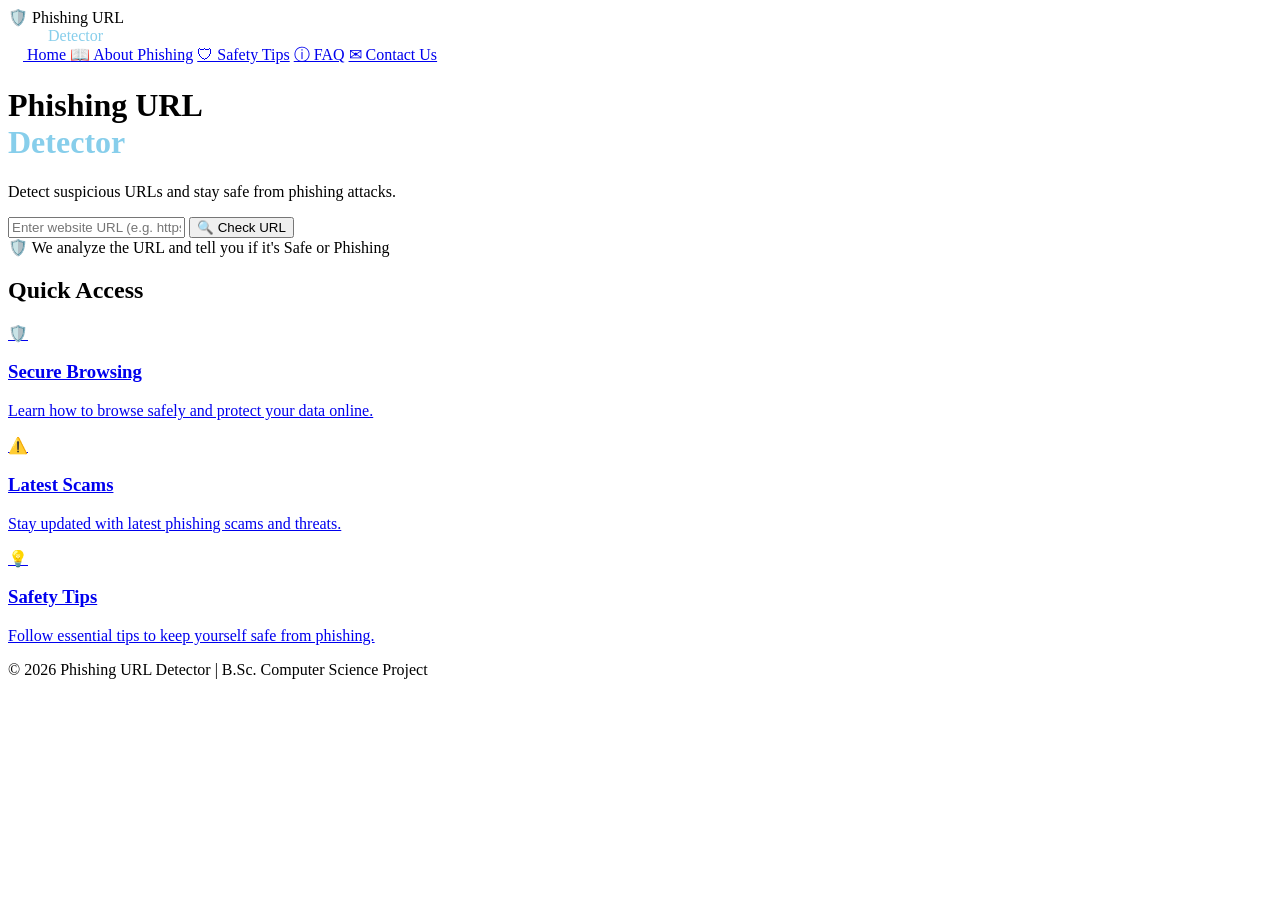
==== index.html @ a2aa9756 "update" ====
<!DOCTYPE html>
<html>
<head>
    <head>
    <meta charset="UTF-8">
    <meta name="viewport" content="width=device-width, initial-scale=1.0">
    <title>Phishing URL Detector</title>
    <link rel="stylesheet" href="/static/style.css">
</head>
   </head>

<body class="home-page">
   
<nav>

   <div class="logo">
    🛡️ Phishing URL<br>
<span style="color: skyblue; margin-left: 40px;">Detector</span>
    
</div>
    <div class="menu">
        
<a href="index.html" class="home-link">
    <svg width="15" height="15" viewBox="0 0 24 24"
         fill="white" xmlns="http://www.w3.org/2000/svg">
        <path d="M3 10.5L12 3L21 10.5V21H14V14H10V21H3V10.5Z"/>
    </svg>
    Home
</a>


        <a href="about.html">📖 About Phishing</a>
        <a href="safety.html">🛡 Safety Tips</a>
        <a href="faq.html">ⓘ FAQ</a>
        <a href="contact.html">✉ Contact Us</a>
    </div>

   </nav>
        <h1>
    Phishing URL<br>
    <span style="color: skyblue;">Detector</span>
</h1><p class="hero-description">
    Detect suspicious URLs and stay safe from phishing attacks.
</p>

      
        <div class="url-checker">

            <div class="url-box">
                <form action="/check" method="POST">
    <input type="text" name="url"
           placeholder="Enter website URL (e.g. https://example.com)"
           required>

    <button type="submit" name="check_mode" value="normal">
        🔍 Check URL
    </button>

    
</form>
            </div>

            <div class="info">
                🛡️ We analyze the URL and tell you if it's
                <span class="safe">Safe</span> or
                <span class="phishing">Phishing</span>
            </div>

        </div>

    </section>


        <section class="quick-access">

    <h2>Quick Access</h2>

    <div class="cards">

       
<a href="https://safety.google/intl/en/safety/security-tips/"
   target="_blank" rel="noopener noreferrer"
   class="card secure">
    <div class="icon">🛡️</div>
    <h3>Secure Browsing</h3>
    <p>
        Learn how to browse safely
        and protect your data online.
    </p>
</a>


        
<a href="https://www.csk.gov.in/alerts.html"
   target="_blank" rel="noopener noreferrer"
   class="card scams">
    <div class="icon">⚠️</div>
    <h3>Latest Scams</h3>
    <p>
        Stay updated with latest
        phishing scams and threats.
    </p>
</a>


<a href="https://www.cert-in.org.in/s2cMainServlet?pageid=Security_Tips"
   target="_blank" rel="noopener noreferrer"
   class="card safety">
    <div class="icon">💡</div>
    <h3>Safety Tips</h3>
    <p>
        Follow essential tips to keep
        yourself safe from phishing.
    </p>
</a>

    </div>

</section>

<footer>
    <p>
        © 2026 Phishing URL Detector |
        B.Sc. Computer Science Project
    </p>
</footer>

  
</body>
</html>
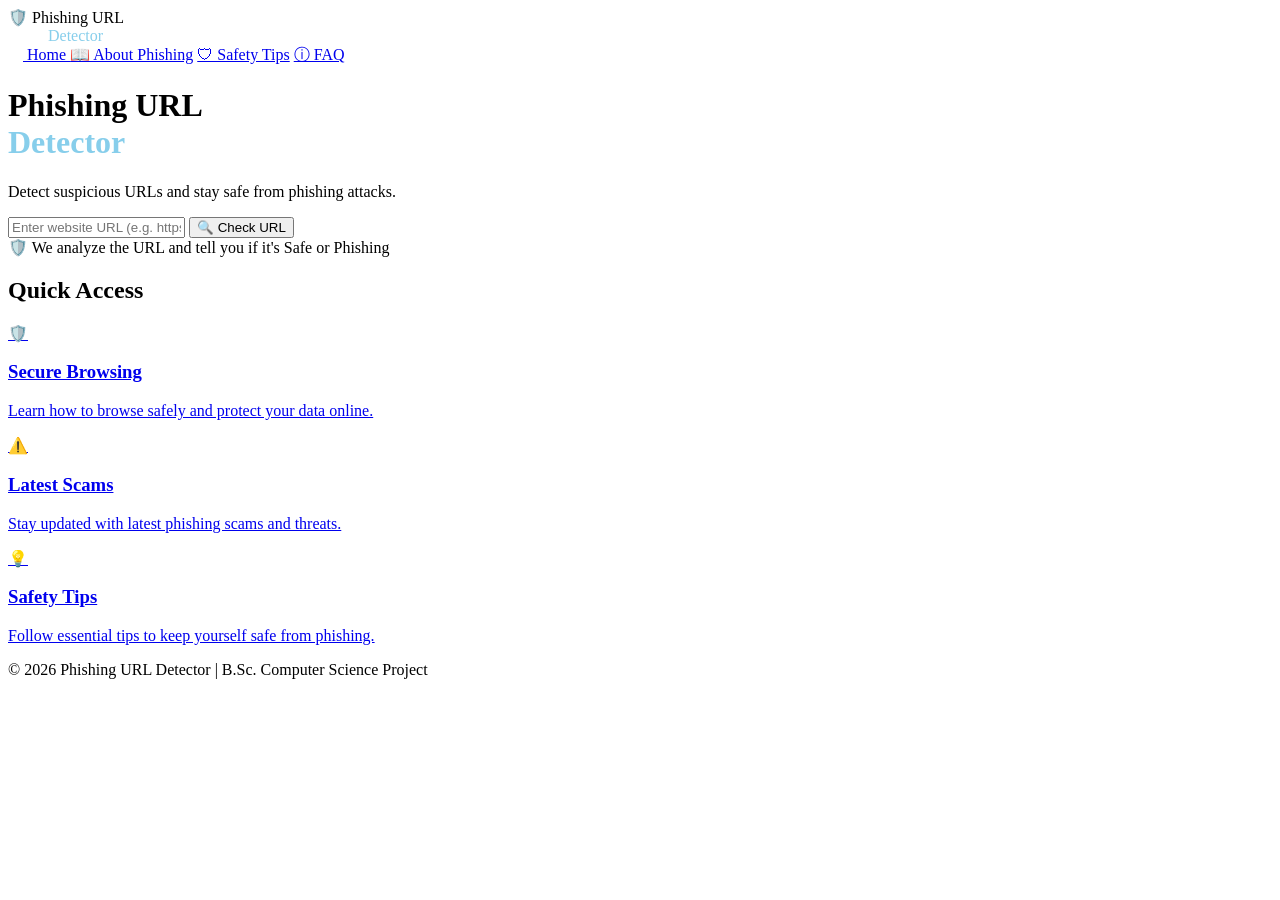
==== commit f0771c50: "update" ====
--- a/index.html
+++ b/index.html
@@ -1,13 +1,11 @@
 <!DOCTYPE html>
 <html>
 <head>
-    <head>
     <meta charset="UTF-8">
     <meta name="viewport" content="width=device-width, initial-scale=1.0">
     <title>Phishing URL Detector</title>
     <link rel="stylesheet" href="/static/style.css">
 </head>
-   </head>
 
 <body class="home-page">
    
@@ -32,7 +30,7 @@
         <a href="about.html">📖 About Phishing</a>
         <a href="safety.html">🛡 Safety Tips</a>
         <a href="faq.html">ⓘ FAQ</a>
-        <a href="contact.html">✉ Contact Us</a>
+       
     </div>
 
    </nav>
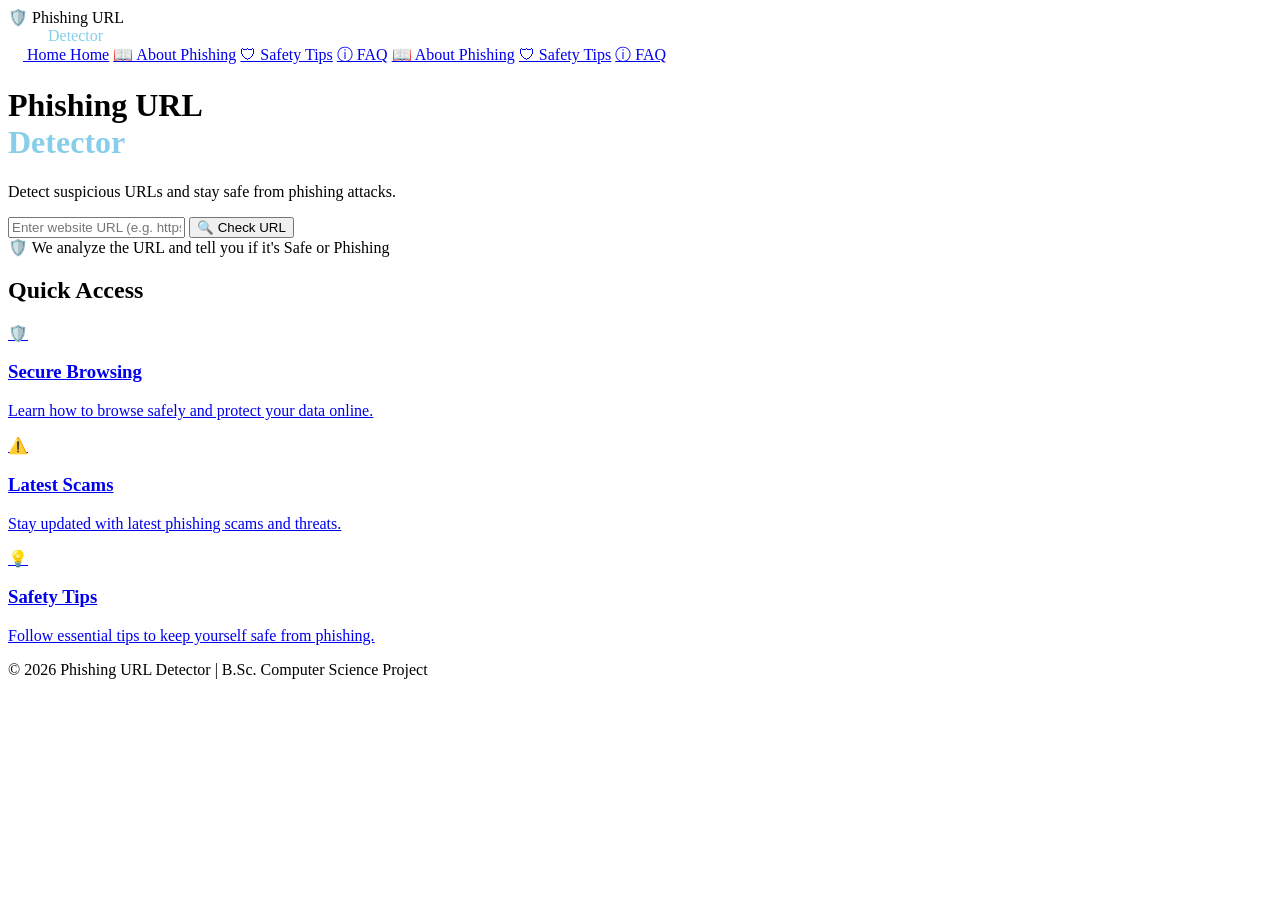
==== commit c967c58b: "update" ====
--- a/index.html
+++ b/index.html
@@ -26,7 +26,11 @@
     Home
 </a>
 
-
+        <a href="/">Home</a>
+        <a href="about.html">📖 About Phishing</a>
+        <a href="safety.html">🛡 Safety Tips</a>
+        <a href="faq.html">ⓘ FAQ</a>
+       
         <a href="about.html">📖 About Phishing</a>
         <a href="safety.html">🛡 Safety Tips</a>
         <a href="faq.html">ⓘ FAQ</a>
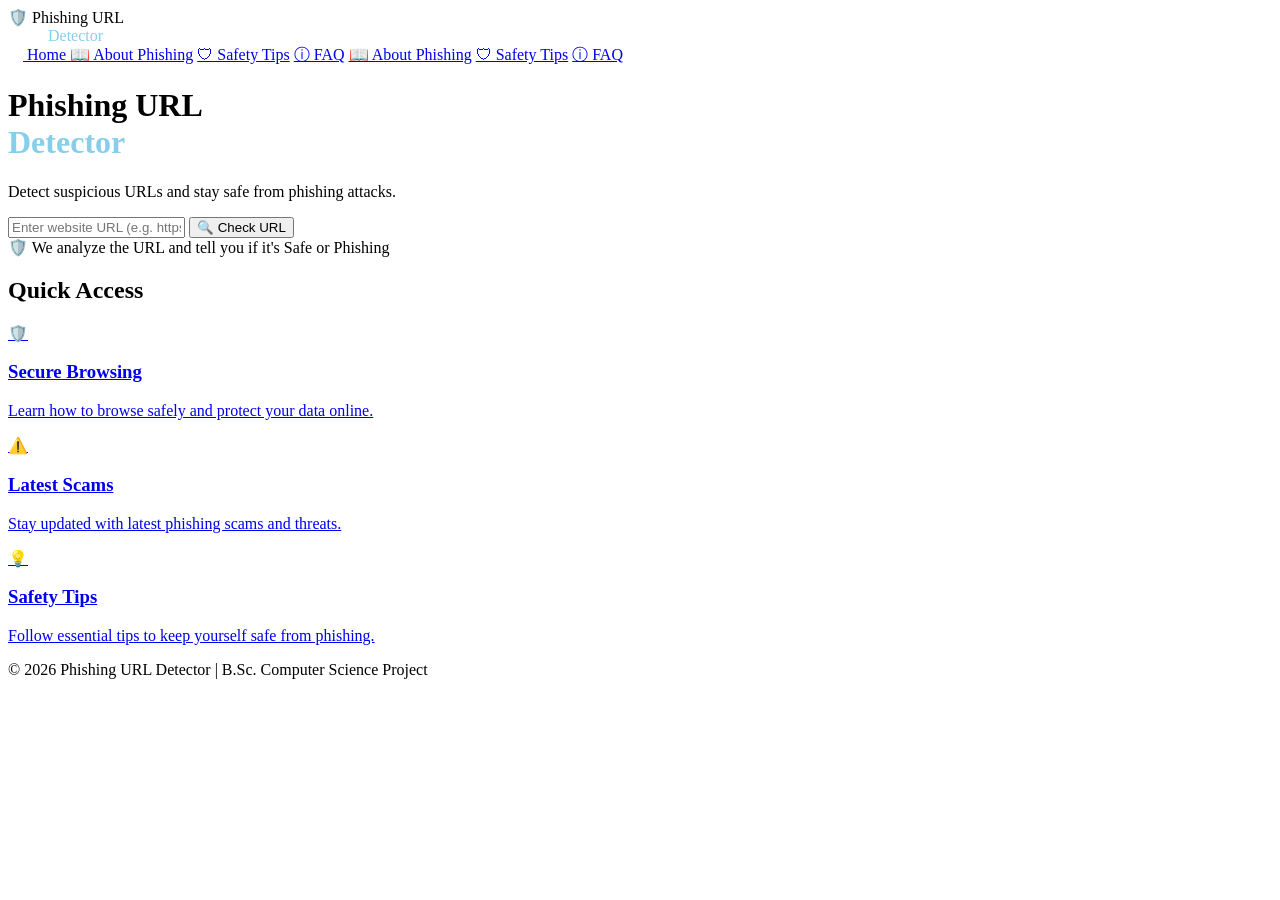
==== commit da675b6c: "update" ====
--- a/index.html
+++ b/index.html
@@ -26,7 +26,7 @@
     Home
 </a>
 
-        <a href="/">Home</a>
+        
         <a href="about.html">📖 About Phishing</a>
         <a href="safety.html">🛡 Safety Tips</a>
         <a href="faq.html">ⓘ FAQ</a>
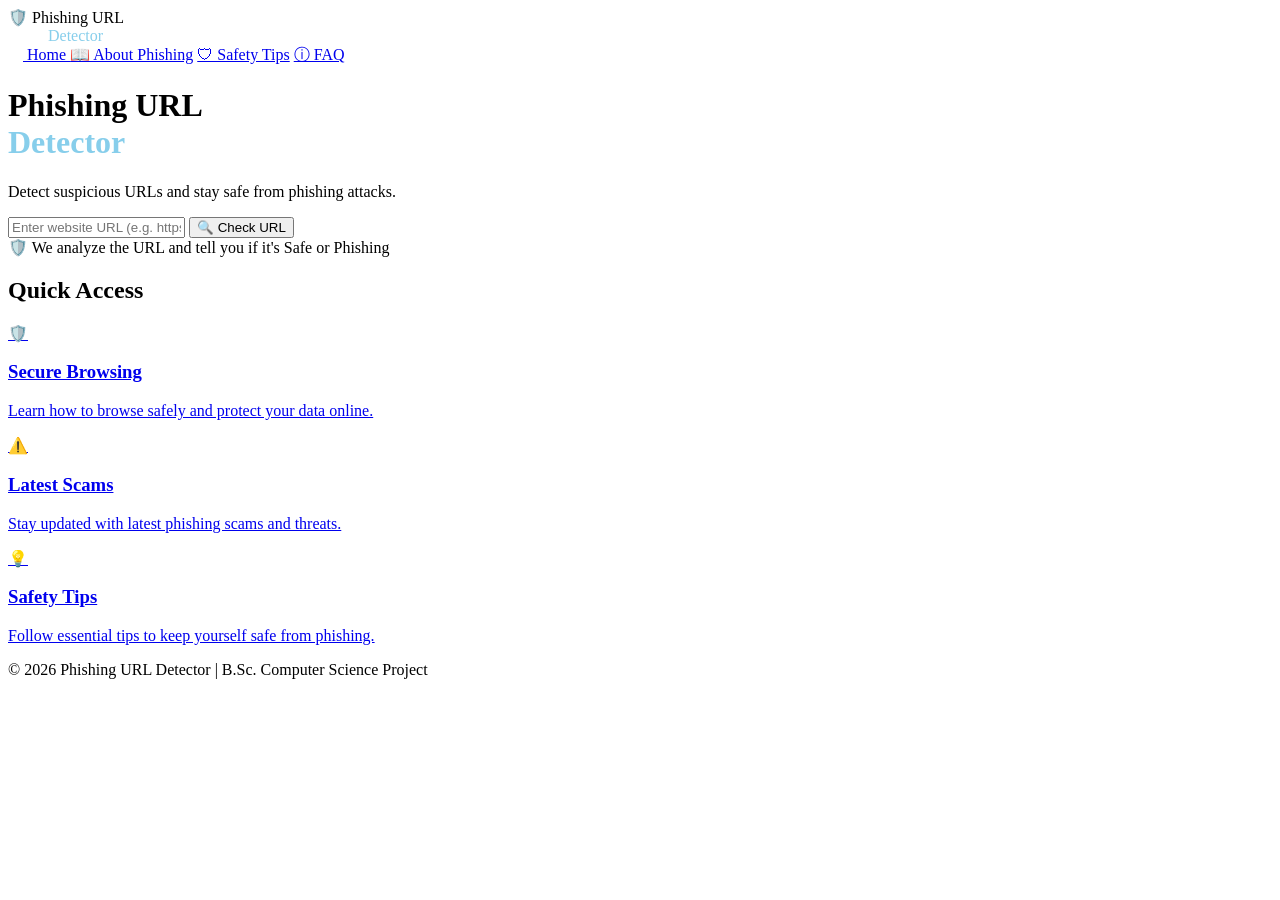
==== commit a8d74ca5: "update" ====
--- a/index.html
+++ b/index.html
@@ -31,10 +31,7 @@
         <a href="safety.html">🛡 Safety Tips</a>
         <a href="faq.html">ⓘ FAQ</a>
        
-        <a href="about.html">📖 About Phishing</a>
-        <a href="safety.html">🛡 Safety Tips</a>
-        <a href="faq.html">ⓘ FAQ</a>
-       
+
     </div>
 
    </nav>
